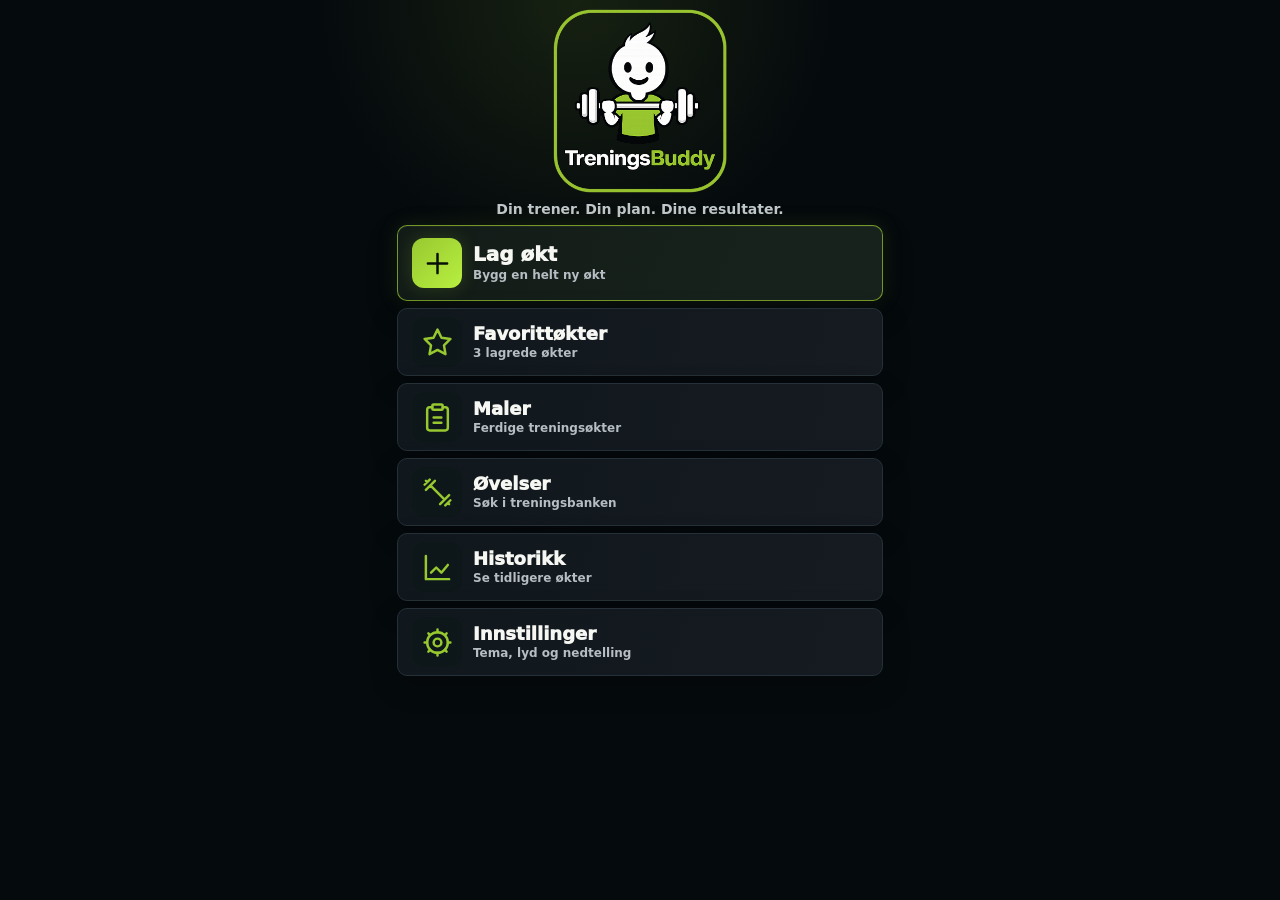
==== publisering/index.html @ ae679e20 "Oppdatert app" ====
﻿<!doctype html>
<html lang="no">
  <head>
    <meta charset="utf-8" />
    <meta name="viewport" content="width=device-width, initial-scale=1" />
    <meta name="theme-color" content="#0a0d10" />
    <link rel="manifest" href="./manifest.webmanifest" />
    <link rel="icon" type="image/png" sizes="32x32" href="./assets/icons/treningsbuddy-favicon-32.png?v=171" />
    <link rel="apple-touch-icon" href="./assets/icons/treningsbuddy-apple-touch-icon.png?v=171" />
    <meta http-equiv="Cache-Control" content="no-cache, no-store, must-revalidate" />
    <link rel="stylesheet" href="./app.css?v=171" />
    <title>treningsbuddy</title>
  </head>
  <body>
    <button class="globalHome" id="globalHome" type="button" aria-label="Gå til startsiden"><svg class="startPlay" viewBox="0 0 24 24" aria-hidden="true"><path d="m8 5 11 7-11 7z"/></svg><span>Start</span></button>
    <main class="app">
      <header class="topbar">
        <div><p class="eyebrow">treningsbuddy</p><h1>Min økt</h1></div>
      </header>
      <section class="grid" id="view"></section>
    </main>
    <script src="./description-loader.js?v=171" defer></script>
  </body>
</html>
---- publisering/app.css ----
﻿:root { color-scheme: dark; --bg:#0a0d10; --panel:#14181d; --strong:#1b2027; --line:#2b333d; --text:#f6f7f2; --muted:#a8b0b7; --accent:#98c830; --ink:#091007; --blue:#78b7ff; }
      * { box-sizing:border-box; }
      body { margin:0; min-height:100vh; background:linear-gradient(180deg,rgba(152,200,48,.08),transparent 220px),var(--bg); color:var(--text); font-family:Inter,system-ui,-apple-system,BlinkMacSystemFont,"Segoe UI",sans-serif; }
      button,input,textarea,select { font:inherit; }
      button { border:0; }
      h1,h2,h3,p { margin:0; }
      h1 { font-size:28px; line-height:1.05; }
      h2 { font-size:19px; }
      h3 { font-size:15px; line-height:1.25; }
      .app { width:min(100%,1120px); margin:0 auto; padding:14px 12px 40px; }
      .globalHome { position:fixed; top:10px; left:10px; z-index:50; min-height:42px; border-radius:8px; color:var(--text); background:#151b20; border:1px solid var(--line); padding:0 13px; font-weight:900; box-shadow:0 8px 24px rgba(0,0,0,.3); cursor:pointer; }
      .topbar { padding-left:74px; }
      .topbar,.quick,.section,.cardTop,.historyRow,.builderHead { display:flex; align-items:center; justify-content:space-between; gap:12px; }
      .topbar { padding:6px 2px 14px 74px; }
      .section { min-height:42px; margin-bottom:12px; }
      .eyebrow { color:var(--accent); font-size:12px; font-weight:900; text-transform:uppercase; }
      .stats { display:grid; gap:4px; justify-items:end; color:var(--muted); font-size:12px; font-weight:800; }
      .tabs { display:flex; gap:8px; overflow-x:auto; margin:0 -12px 14px; padding:0 12px 4px; scrollbar-width:none; }
      .tabs::-webkit-scrollbar { display:none; }
      .tab,.chip,.primary,.secondary,.icon { min-height:42px; border-radius:8px; cursor:pointer; font-weight:900; }
      .tab { flex:0 0 auto; color:var(--muted); background:var(--panel); border:1px solid var(--line); padding:0 12px; }
      .active,.chip.active { color:var(--ink); background:var(--accent); border-color:var(--accent); }
      .quick,.panel { background:rgba(20,24,29,.94); border:1px solid var(--line); border-radius:8px; box-shadow:0 16px 40px rgba(0,0,0,.28); }
      .quick { margin-bottom:14px; padding:14px; }
      .panel { padding:14px; }
      .grid { display:grid; gap:12px; }
      .cards { display:grid; grid-template-columns:1fr; gap:12px; }
      .homeHero,.flowGrid,.timerChoiceGrid { display:grid; gap:12px; }
      .homeDashboard { display:grid; gap:12px; }
      .homeChoice.homeSecondaryChoice { min-height:86px; }
      .homeTools { display:grid; grid-template-columns:repeat(2,minmax(0,1fr)); gap:10px; }
      .homeTool { display:flex; min-height:72px; flex-direction:column; align-items:flex-start; justify-content:center; gap:5px; color:var(--text); text-align:left; cursor:pointer; }
      .homeTool span,.homeChoice.homeSettingsChoice span { font-size:16px; font-weight:900; }
      .homeTool small,.homeChoice.homeSettingsChoice small { color:var(--muted); font-size:12px; font-weight:800; }
      .homeChoice.homeSettingsChoice { min-height:64px; padding:14px 18px; }
      .homeChoice,.flowChoice { width:100%; min-height:132px; align-items:flex-start; flex-direction:column; text-align:left; padding:18px; }
      .homeChoice span,.flowChoice span { display:block; font-size:22px; line-height:1.1; }
      .homeChoice small,.flowChoice small { color:inherit; opacity:.76; font-size:13px; font-weight:800; }
      .flowChoice { color:var(--text); cursor:pointer; }
      .compactFlowGrid { grid-template-columns:repeat(2,minmax(0,1fr)); gap:8px; }
      .compactFlowChoice { min-height:58px; align-items:center; justify-content:center; padding:10px; text-align:center; }
      .compactFlowChoice span { font-size:16px; line-height:1.15; }
      .compactFlowChoice small { color:var(--muted); opacity:1; font-size:12px; }
      .emptyCategory { display:grid; gap:10px; text-align:center; }
      .emptyCategory .actionPair { justify-content:center; }
      .timerChoiceGrid { grid-template-columns:repeat(3,minmax(0,1fr)); }
      .muted { color:var(--muted); }
      .primary,.secondary,.icon { display:inline-flex; align-items:center; justify-content:center; gap:8px; }
      .primary { background:var(--accent); color:var(--ink); padding:11px 14px; }
      .secondary,.chip,.icon { color:var(--text); background:var(--strong); border:1px solid var(--line); }
      .secondary { padding:11px 13px; }
      .icon { width:42px; flex:0 0 42px; }
      .small { width:34px; min-height:34px; flex-basis:34px; }
      .smallText { min-height:34px; padding:0 10px; font-size:12px; }
      .chipRow,.tags,.buttons,.metaLine { display:flex; flex-wrap:wrap; gap:8px; }
      .actionPair { justify-content:flex-end; }
      .chip { padding:0 12px; }
      .pill,.tag { display:inline-flex; align-items:center; min-height:26px; border:1px solid var(--line); border-radius:999px; color:var(--muted); background:rgba(255,255,255,.04); padding:5px 9px; font-size:12px; font-weight:800; }
      .list { display:grid; gap:8px; }
      .categoryGrid { display:grid; grid-template-columns:repeat(2,minmax(0,1fr)); gap:8px; }
      .exerciseList { display:grid; gap:8px; max-height:55vh; overflow:auto; padding-right:2px; }
      .exercisePick { display:grid; grid-template-columns:1fr auto; gap:8px 10px; align-items:center; border:1px solid var(--line); border-radius:8px; background:rgba(255,255,255,.035); padding:10px; }
      .builderSummary,.addedNotice { border:1px solid rgba(120,183,255,.45); border-radius:8px; background:rgba(120,183,255,.08); color:var(--text); padding:10px; font-size:13px; font-weight:800; }
      .addedNotice { border-color:rgba(152,200,48,.55); background:rgba(152,200,48,.1); }
      .newWorkoutPanel { border-color:rgba(120,183,255,.55); }
      .newWorkoutPanel:focus { outline:2px solid var(--accent); outline-offset:2px; }
      .activeWorkoutPanel { border-color:rgba(152,200,48,.75); background:rgba(20,29,22,.96); }
      .historyRow,.bankLine,.builderLine,.setRow { border:1px solid var(--line); border-radius:8px; background:rgba(255,255,255,.035); padding:10px; }
      .clickableRow { align-items:center; }
      .clickableRow .textButton { text-align:left; }
      .exerciseName { color:var(--text); font-size:15px; min-height:0; }
      .bankLine { display:grid; grid-template-columns:1fr auto; align-items:center; gap:10px; }
      .builderLine { display:grid; gap:10px; }
      .selectedExerciseCard { gap:8px; padding:10px 11px; }
      .selectedExerciseMain { display:grid; grid-template-columns:minmax(0,1fr) auto; align-items:center; gap:10px; min-width:0; }
      .selectedExerciseMain h3 { min-width:0; }
      .selectedExerciseMain .exerciseName { max-width:100%; text-align:left; overflow-wrap:anywhere; }
      .selectedExerciseMain .setCountControls { margin:0; gap:5px; white-space:nowrap; }
      .selectedExerciseMain .setCountControls .icon { width:34px; height:34px; min-height:34px; flex-basis:34px; font-size:19px; }
      .selectedExerciseMain .setCountControls strong { display:inline-block; min-width:52px; color:var(--muted); font-size:12px; line-height:1; text-align:center; white-space:nowrap; }
      .selectedExerciseActions { display:grid; grid-template-columns:minmax(82px,1fr) 34px 34px auto; align-items:center; gap:6px; }
      .selectedExerciseActions .compactAction { width:34px; height:34px; min-height:34px; flex-basis:34px; padding:0; font-size:17px; }
      .removeAction { min-height:34px; color:var(--muted); background:transparent; padding:0 7px; font-size:12px; font-weight:800; cursor:pointer; }
      .removeAction:hover,.removeAction:focus { color:#ffb4ac; background:rgba(255,120,105,.08); border-radius:8px; }
      .setRow { display:grid; grid-template-columns:28px 1fr 1fr auto auto; align-items:end; gap:8px; }
      .setNo { min-height:44px; display:grid; place-items:center; color:var(--muted); font-weight:900; }
      label { display:grid; gap:5px; color:var(--muted); font-size:12px; font-weight:900; }
      input,textarea,select { width:100%; color:var(--text); background:#0e1216; border:1px solid var(--line); border-radius:8px; min-height:44px; padding:11px; outline:0; }
      input[type="checkbox"] { width:18px; min-height:18px; accent-color:var(--accent); }
      textarea { min-height:70px; resize:vertical; }
      input:focus,textarea:focus,select:focus { border-color:var(--accent); }
      .meta,.records,.adviceGrid,.progressionGrid,.profileGrid,.sessionMeta,.historyControls,.timerGrid { display:grid; gap:8px; color:var(--muted); font-size:13px; }
      .filterGrid { grid-template-columns:repeat(2,minmax(0,1fr)); }
      .filterGrid input { grid-column:1/-1; }
      .records { grid-template-columns:repeat(2,minmax(0,1fr)); font-weight:800; }
      .progressionGrid { grid-template-columns:repeat(2,minmax(0,1fr)); }
      .stepList { margin:8px 0 0; padding-left:20px; color:var(--muted); }
      .stepList li + li { margin-top:4px; }
      .compactList { margin:8px 0 0; padding-left:18px; color:var(--muted); }
      .compactList li + li { margin-top:4px; }
      .compactList li { white-space:pre-line; }
      .profileGrid section { border:1px solid var(--line); border-radius:8px; background:rgba(255,255,255,.025); padding:10px; }
      .detailPanel { max-width:860px; margin:0 auto; }
      .detailPanel > h2 { margin:0 0 4px; font-size:26px; }
      .techniqueGuide { display:grid; }
      .techniqueGuide section { padding:14px 0; border-bottom:1px solid var(--line); }
      .techniqueGuide section:last-child { border-bottom:0; }
      .techniqueGuide h3 { margin:0 0 8px; font-size:16px; }
      .techniqueGuide p { margin:0; color:var(--muted); line-height:1.55; }
      .techniqueSteps { padding-top:10px; }
      .techniqueSteps .stepList { color:var(--text); font-size:15px; line-height:1.5; }
      .techniqueGuide textarea { min-height:88px; }
      .youtubeSearchButton { display:inline-flex; width:auto; }
      .repsCompact { display:grid; gap:6px; margin-bottom:10px; color:var(--muted); font-size:14px; }
      .videoPanel { display:grid; gap:10px; border:1px solid var(--line); border-radius:8px; background:rgba(255,255,255,.03); padding:12px; }
      .videoEmbed { width:100%; aspect-ratio:16/9; border:0; border-radius:8px; background:#0e1216; }
      .favoriteCard { border-color:rgba(152,200,48,.65); }
      .timerGrid { grid-template-columns:repeat(4,minmax(0,1fr)); }
      .cue { color:var(--text); border-color:rgba(152,200,48,.45); }
      .spark { height:54px; display:grid; grid-template-columns:repeat(8,minmax(5px,1fr)); align-items:end; gap:4px; border:1px solid var(--line); border-radius:8px; padding:8px; background:#0e1216; }
      .spark span { min-height:6px; border-radius:999px 999px 2px 2px; background:linear-gradient(180deg,var(--accent),var(--blue)); }
      .empty { color:var(--muted); border:1px dashed var(--line); border-radius:8px; padding:18px; text-align:center; }
      .link,.textButton { color:var(--accent); background:transparent; padding:0; font-weight:900; text-decoration:none; width:fit-content; }
      .advice { border-left:3px solid var(--accent); padding:8px 10px; background:rgba(152,200,48,.08); border-radius:0 8px 8px 0; }
      .sessionMeta { grid-template-columns:repeat(4,minmax(0,1fr)); }
      .historyControls { grid-template-columns:1fr 180px; }
      .focusWorkout { display:grid; gap:14px; }
      .workoutProgress { height:8px; overflow:hidden; border-radius:999px; background:#0e1216; border:1px solid var(--line); }
      .workoutProgress span { display:block; height:100%; border-radius:999px; background:linear-gradient(90deg,var(--accent),var(--blue)); }
      .neighborGrid { display:grid; grid-template-columns:repeat(2,minmax(0,1fr)); gap:10px; }
      .neighborCard { display:grid; gap:4px; min-height:78px; border:1px solid var(--line); border-radius:8px; background:rgba(255,255,255,.035); padding:10px; }
      .neighborCard span,.clockLabel { color:var(--muted); font-size:12px; font-weight:900; }
      .neighborCard strong { font-size:14px; line-height:1.2; }
      .neighborCard small,.exercisePlan { color:var(--muted); font-size:13px; }
      .emptyNeighbor { opacity:.58; }
      .currentExerciseCard { display:grid; gap:12px; text-align:center; border:1px solid rgba(152,200,48,.55); border-radius:8px; background:rgba(152,200,48,.07); padding:16px; }
      .currentExerciseCard h1 { font-size:clamp(30px,7vw,56px); letter-spacing:0; overflow-wrap:anywhere; }
      .currentExerciseCard .exerciseName { font-size:inherit; color:var(--text); margin:0 auto; }
      .workoutClock { width:min(72vw,260px); aspect-ratio:1; margin:2px auto; display:grid; place-items:center; border-radius:50%; border:10px solid rgba(152,200,48,.35); background:radial-gradient(circle,rgba(152,200,48,.16),rgba(10,13,16,.92)); color:var(--text); font-size:clamp(42px,14vw,76px); line-height:1; font-weight:1000; font-variant-numeric:tabular-nums; box-shadow:0 0 0 1px var(--line),0 18px 42px rgba(0,0,0,.35); }
      .workoutClock.running { border-color:var(--accent); color:var(--accent); }
      .intervalStatus { display:flex; align-items:center; justify-content:center; gap:12px; font-weight:900; }
      .intervalStatus strong { min-width:92px; border-radius:8px; padding:8px 12px; background:var(--strong); }
      .intervalStatus .work { color:var(--ink); background:var(--accent); }
      .intervalStatus .rest { color:#06101b; background:var(--blue); }
      .intervalStatus .done { color:var(--text); background:var(--strong); }
      .strengthMode { display:grid; gap:4px; border:1px solid var(--line); border-radius:8px; background:rgba(255,255,255,.035); padding:14px; }
      .strengthMode span { color:var(--muted); font-size:13px; }
      .soundPicker { display:grid; gap:10px; border:1px solid var(--line); border-radius:8px; background:rgba(255,255,255,.03); padding:12px; }
      .commonTimerSettings { display:grid; gap:12px; border:1px solid rgba(120,183,255,.5); border-radius:8px; background:rgba(120,183,255,.07); padding:12px; }
      .randomWorkoutRow { display:flex; align-items:center; justify-content:flex-end; gap:10px; flex-wrap:wrap; }
      .randomCountChoices { display:flex; gap:6px; }
      .builderTopActions { display:grid; grid-template-columns:1fr 1fr; gap:8px; }
      .builderTopActions button { min-height:50px; }
      .randomChoicePanel { display:flex; align-items:center; justify-content:space-between; gap:12px; padding:10px 0; border-bottom:1px solid var(--line); }
      .builderFilters { padding:10px 0; border-bottom:1px solid var(--line); }
      .setCountControls { display:flex; align-items:center; gap:10px; margin-top:8px; }
      .setCountControls .icon { width:40px; height:40px; min-height:40px; padding:0; font-size:22px; }
      .exerciseActions { justify-content:center; }
      .swapPanel { display:grid; gap:10px; text-align:left; border:1px solid rgba(120,183,255,.5); border-radius:8px; background:#101820; padding:12px; }
      .swapList { display:grid; gap:8px; max-height:48vh; overflow:auto; }
      .swapOption { display:grid; gap:4px; width:100%; min-height:58px; text-align:left; color:var(--text); background:var(--strong); border:1px solid var(--line); border-radius:8px; padding:10px; cursor:pointer; }
      .swapOption:hover,.swapOption:focus { border-color:var(--accent); }
      .swapOption span { color:var(--muted); font-size:12px; }
      .activeTimerControls { text-align:left; }
      .activeTimerButtons,.navButtons { justify-content:center; }
      button:disabled { opacity:.45; cursor:not-allowed; }
      @media (max-width:560px) { .topbar,.quick,.cardTop { align-items:stretch; flex-direction:column; } .quick .primary { width:100%; } .section { align-items:center; } .section .secondary { width:auto; flex:0 0 auto; } .setRow { grid-template-columns:24px 1fr 1fr; } .setRow .secondary { grid-column:1/-1; } .sessionMeta,.historyControls,.records,.progressionGrid,.filterGrid,.timerGrid,.categoryGrid,.timerChoiceGrid,.neighborGrid { grid-template-columns:1fr; } .exercisePick { grid-template-columns:1fr; } .actionPair { display:grid; grid-template-columns:repeat(2,minmax(0,1fr)); width:100%; } .actionPair .primary { grid-column:1/-1; } .actionPair .primary,.actionPair .secondary,.navButtons .primary,.navButtons .secondary,.activeTimerButtons .primary,.activeTimerButtons .secondary { width:100%; min-height:44px; } }
      @media (min-width:760px) { .cards { grid-template-columns:repeat(2,minmax(0,1fr)); } }
      @media (min-width:1040px) { .cards.three { grid-template-columns:repeat(3,minmax(0,1fr)); } }



      body.focusModeActive { background:#050708; }
      body.focusModeActive .topbar, body.focusModeActive .tabs, body.focusModeActive .quick { display:none; }
      body.focusModeActive .app { max-width:760px; padding:62px 10px 28px; }
      .focusScreen { display:grid; gap:14px; min-height:calc(100vh - 24px); border-color:rgba(152,200,48,.58); background:linear-gradient(180deg,rgba(152,200,48,.08),rgba(10,13,16,.98) 220px); touch-action:pan-y; }
      .focusTop { display:flex; align-items:center; justify-content:space-between; gap:10px; color:var(--muted); font-size:13px; font-weight:900; }
      .focusTopActions { display:flex; align-items:center; gap:8px; }
      .focusMenuButton { width:40px; min-width:40px; height:40px; min-height:40px; display:grid; place-items:center; padding:0; border-radius:8px; font-size:22px; line-height:1; }
      .focusHero { display:grid; gap:8px; text-align:center; padding:8px 0 2px; }
      .focusHero h1, .minimalFocus h1 { font-size:clamp(38px,10vw,76px); line-height:1; letter-spacing:0; overflow-wrap:anywhere; }
      .focusHero .exerciseName { color:var(--text); font-size:inherit; margin:0 auto; }
      .focusInfo { display:grid; gap:12px; text-align:center; border:1px solid rgba(255,255,255,.08); border-radius:8px; background:rgba(255,255,255,.035); padding:14px; }
      .focusPrimary { width:100%; min-height:58px; font-size:17px; }
      .setProgress { display:grid; grid-template-columns:repeat(auto-fit,minmax(24px,1fr)); gap:7px; }
      .setProgress span { height:7px; border-radius:4px; background:var(--line); }
      .setProgress span.done { background:var(--accent); }
      .nextExercise { display:grid; gap:4px; border-top:1px solid var(--line); padding-top:12px; }
      .nextExercise span,.nextExercise small { color:var(--muted); }
      .focusSecondary { display:grid; grid-template-columns:1fr auto; gap:8px; }
      .focusMore { display:grid; gap:10px; border-top:1px solid var(--line); padding-top:10px; }
      .timerFocus { background:rgba(152,200,48,.045); }
      .setCheckRow { display:grid; grid-template-columns:repeat(auto-fit,minmax(48px,1fr)); gap:8px; }
      .setCheck { min-height:48px; border-radius:8px; background:var(--strong); border:1px solid var(--line); color:var(--text); font-weight:1000; }
      .setCheck.done { background:var(--accent); color:var(--ink); border-color:var(--accent); }
      .restFocus { display:grid; gap:8px; justify-items:center; border:1px solid rgba(120,183,255,.4); border-radius:8px; background:rgba(120,183,255,.08); padding:12px; }
      .restFocus strong { font-size:clamp(34px,11vw,64px); font-variant-numeric:tabular-nums; color:var(--blue); }
      .focusBlock { display:grid; gap:8px; border:1px solid var(--line); border-radius:8px; background:rgba(255,255,255,.028); padding:12px; }
      .focusBlock h2 { font-size:15px; color:var(--accent); }
      .focusList { margin:0; padding-left:20px; color:var(--text); font-weight:800; }
      .focusList li + li { margin-top:6px; }
      .warningBlock { border-color:rgba(255,205,117,.38); background:rgba(255,205,117,.07); }
      .warningBlock.isExpandable { cursor:pointer; }
      .warningBlock h2 { display:flex; align-items:center; justify-content:space-between; gap:10px; }
      .warningBlock h2 span { color:var(--muted); font-size:12px; font-weight:900; }
      .focusMistakeList { display:grid; gap:10px; margin:0; padding:0; list-style:none; color:var(--text); }
      .focusMistakeList li { display:grid; gap:4px; }
      .focusMistakeList strong { font-size:14px; }
      .focusMistakeList span { color:var(--muted); line-height:1.45; }
      .focusBottom { position:sticky; bottom:8px; z-index:5; border:1px solid rgba(255,255,255,.08); border-radius:8px; background:rgba(10,13,16,.92); backdrop-filter:blur(10px); padding:8px; }
      .setLogOverlay { position:fixed; inset:0; z-index:1200; display:grid; place-items:center; background:rgba(2,5,7,.78); backdrop-filter:blur(8px); padding:18px; }
      .setLogDialog { width:min(100%,390px); display:grid; gap:14px; color:var(--text); background:#141a1f; border:1px solid rgba(152,200,48,.45); border-radius:8px; box-shadow:0 24px 70px rgba(0,0,0,.58),0 0 26px rgba(152,200,48,.08); padding:20px; }
      .setLogDialog h2 { color:var(--accent); font-size:13px; text-transform:uppercase; }
      .setLogDialog h3 { font-size:23px; }
      .previousSet { color:var(--muted); font-size:13px; font-weight:800; }
      .setLogFields { display:grid; grid-template-columns:1fr 1fr; gap:10px; }
      .setLogDialog .primary,.setLogDialog .secondary { width:100%; min-height:50px; }
      .prNotice { border:1px solid rgba(152,200,48,.5); border-radius:8px; background:rgba(152,200,48,.1); color:var(--accent); padding:10px; font-weight:1000; }
      .historyExercise { display:grid; gap:0; }
      .historySetLogs { display:grid; gap:5px; margin:-1px 8px 0; border:1px solid var(--line); border-top:0; border-radius:0 0 8px 8px; background:rgba(152,200,48,.04); padding:9px 11px; color:var(--muted); font-size:12px; font-weight:750; }
      .prBadge { display:inline-flex; align-items:center; min-height:20px; margin-left:5px; border-radius:999px; background:var(--accent); color:var(--ink); padding:2px 7px; font-size:10px; font-weight:1000; }
      .minimalFocus { place-content:center; text-align:center; }
      .minimalFocus .focusCue { display:grid; gap:6px; border:1px solid var(--line); border-radius:8px; padding:12px; background:rgba(255,255,255,.035); }
      .templateCard .historyRow { grid-template-columns:1fr auto; }
      @media (max-width:560px) { .globalHome { top:8px; left:8px; } .topbar { padding:48px 2px 14px; } .randomWorkoutRow .secondary { width:100%; } .focusTop { align-items:center; flex-direction:row; } .focusBottom { display:grid; grid-template-columns:1fr; } .focusBottom .primary, .focusBottom .secondary { width:100%; min-height:50px; } .focusScreen .sessionMeta { grid-template-columns:1fr; } }

.settingsStack { display:grid; gap:12px; }
.settingsGroup { display:grid; gap:16px; }
.settingRow,.volumeSetting>span { display:flex; align-items:center; justify-content:space-between; gap:12px; }
.segmented { display:flex; gap:6px; }
.volumeSetting { display:grid; gap:8px; }
.volumeSetting output { color:var(--accent); font-weight:900; }
.toggleSetting { display:grid; grid-template-columns:auto 1fr; align-items:center; gap:10px; cursor:pointer; }
.toggleSetting input { width:22px; min-height:22px; accent-color:var(--accent); }
.toggleSetting span { display:grid; gap:3px; }
.toggleSetting small { color:var(--muted); }
body.lightMode { color-scheme:light; --bg:#f4f6f3; --panel:#ffffff; --strong:#edf1ec; --line:#c9d2c9; --text:#172019; --muted:#5c685f; background:linear-gradient(180deg,rgba(152,200,48,.09),transparent 220px),var(--bg); }
body.lightMode .quick,body.lightMode .panel { background:rgba(255,255,255,.97); box-shadow:0 12px 30px rgba(28,45,31,.1); }
body.lightMode .tab,body.lightMode .globalHome { background:#fff; }
body.lightMode input,body.lightMode textarea,body.lightMode select { background:#fff; color:var(--text); }
body.lightMode .exercisePick,body.lightMode .historyRow,body.lightMode .bankLine,body.lightMode .builderLine,body.lightMode .setRow,body.lightMode .focusBlock { background:rgba(20,45,25,.035); }
body.lightMode .focusScreen { background:linear-gradient(180deg,rgba(152,200,48,.1),rgba(255,255,255,.98) 220px); }
body.lightMode .focusBottom { background:rgba(255,255,255,.94); }
@media (max-width:560px) { .settingRow { align-items:flex-start; flex-direction:column; } .segmented { width:100%; } .segmented .chip { flex:1; } }.commonSetControls { display:grid; gap:10px; border:1px solid rgba(152,200,48,.42); border-radius:8px; background:rgba(152,200,48,.07); padding:12px; }
.commonSetChoices { display:flex; flex-wrap:wrap; align-items:end; gap:7px; }
.customSetChoice { display:grid; gap:4px; min-width:112px; color:var(--muted); font-size:12px; font-weight:800; }
.customSetChoice input { width:112px; }
body.lightMode .commonSetControls { background:rgba(152,200,48,.08); }
@media (max-width:560px) { .commonSetChoices .chip { flex:1 1 42px; } .customSetChoice { flex:1 1 112px; } }
.commonSetConfirm { display:flex; align-items:center; justify-content:space-between; gap:10px; border-top:1px solid rgba(152,200,48,.35); padding-top:10px; }
@media (max-width:560px) { .commonSetConfirm { align-items:stretch; flex-direction:column; } }
.stagePrompt,.completionScreen { align-content:center; text-align:center; }
.stagePrompt h1,.completionScreen h1 { font-size:clamp(30px,9vw,54px); }
.guidedPreview { display:grid; gap:7px; text-align:left; }
.guidedPreview span { display:grid; grid-template-columns:30px 1fr; align-items:center; gap:8px; border:1px solid var(--line); border-radius:8px; padding:9px; background:rgba(255,255,255,.035); }
.guidedPreview b { display:grid; place-items:center; width:28px; height:28px; border-radius:50%; background:var(--strong); }
.stageChoiceButtons { display:grid; grid-template-columns:1fr 1fr; gap:10px; }
.stageChoiceButtons button { min-height:58px; }
.guidedStage { align-content:start; text-align:center; }
.completionMessage { color:var(--accent); font-size:clamp(22px,7vw,36px); font-weight:1000; }
.completionStats { display:grid; grid-template-columns:repeat(4,minmax(0,1fr)); gap:8px; }
.completionStats span { display:grid; gap:5px; border:1px solid var(--line); border-radius:8px; padding:12px 8px; background:rgba(255,255,255,.035); }
.completionStats small { color:var(--muted); }
.completionScreen label { display:grid; gap:8px; text-align:left; font-weight:900; }
body.lightMode .guidedPreview span,body.lightMode .completionStats span { background:rgba(20,45,25,.035); }
@media (max-width:560px) { .stageChoiceButtons { grid-template-columns:1fr; } .completionStats { grid-template-columns:repeat(2,minmax(0,1fr)); } }
.timerStepPanel { max-width:680px; margin:0 auto; }
.timerStepPanel > .primary { width:100%; min-height:52px; }

@media (max-width:380px) { .selectedExerciseMain { grid-template-columns:1fr; } .selectedExerciseMain .setCountControls { justify-content:flex-start; } }

.compactTemplateCard { align-content:start; }
.templateMeta { grid-template-columns:repeat(3,minmax(0,1fr)); }
.templateExerciseDetails { border-top:1px solid var(--line); border-bottom:1px solid var(--line); padding:8px 0; }
.templateExerciseDetails summary { color:var(--accent); font-weight:900; cursor:pointer; list-style-position:inside; }
.templateExerciseDetails[open] summary { margin-bottom:8px; }
@media (max-width:560px) { .templateMeta { grid-template-columns:1fr 1fr; } .templateMeta span:last-child { grid-column:1/-1; } }
body.homeScreenActive { background:radial-gradient(circle at 45% 0,rgba(152,200,48,.12),transparent 260px),#050a0d; }
body.homeScreenActive .globalHome { display:none; }
body.homeScreenActive .app { width:min(100%,520px); padding:8px 17px 24px; }
body.homeScreenActive .topbar { display:block; padding:0 11px 8px; }
.homeBrand { display:grid; justify-items:center; gap:7px; text-align:center; }
.homeBrandImage { width:clamp(148px,42vw,176px); object-fit:contain; object-position:center; display:block; border-radius:16px; margin:0 auto; }
.homeBrand h1 { color:#98c830; font-size:clamp(34px,9.5vw,43px); line-height:1; letter-spacing:0; font-weight:1000; }
.homeBrand p { color:#c2c8cb; font-size:14px; font-weight:700; }
body.homeScreenActive .homeDashboard { gap:7px; }
.homeMenuCard { width:100%; min-height:68px; display:grid; grid-template-columns:50px minmax(0,1fr); align-items:center; gap:11px; color:var(--text); background:linear-gradient(105deg,#11181d,#151b21); border:1px solid #263038; border-radius:10px; padding:8px 14px; text-align:left; box-shadow:0 10px 28px rgba(0,0,0,.22); cursor:pointer; }
.homeMenuCard:hover,.homeMenuCard:focus-visible { border-color:rgba(152,200,48,.65); box-shadow:0 12px 30px rgba(0,0,0,.25),0 0 18px rgba(152,200,48,.08); outline:0; }
.homeMenuPrimary { min-height:76px; color:var(--text); background:linear-gradient(115deg,#121b17,#18221c 72%); border-color:rgba(152,200,48,.72); box-shadow:0 12px 30px rgba(0,0,0,.28),0 0 22px rgba(152,200,48,.12),inset 0 1px 0 rgba(255,255,255,.04); }
.homeMenuIcon { width:50px; height:50px; display:grid; place-items:center; color:#98c830; border-radius:12px; background:rgba(7,24,20,.28); font-size:38px; line-height:1; font-weight:500; }
.homeMenuPrimary .homeMenuIcon { color:#071007; background:linear-gradient(135deg,#98c830,#b8f040); font-size:40px; box-shadow:0 0 18px rgba(152,200,48,.2); }
.homeMenuCopy { min-width:0; display:grid; gap:3px; }
.homeMenuCopy strong { font-size:18px; line-height:1.08; font-weight:950; }
.homeMenuCopy small { color:#b7bec3; font-size:12px; line-height:1.15; font-weight:700; }
.homeMenuPrimary .homeMenuCopy strong { color:#f6f7f2; font-size:20px; }
.homeMenuPrimary .homeMenuCopy small { color:#b7bec3; }
body.lightMode.homeScreenActive { background:#f4f6f3; }
body.lightMode .homeBrand h1 { color:#6f921f; }
body.lightMode .homeBrand p { color:var(--muted); }
body.lightMode .homeMenuCard { color:var(--text); background:#fff; border-color:var(--line); box-shadow:0 10px 24px rgba(28,45,31,.08); }
body.lightMode .homeMenuPrimary { color:var(--text); background:#fff; border-color:#87b02c; box-shadow:0 10px 24px rgba(28,45,31,.08),0 0 18px rgba(152,200,48,.14); }
body.lightMode .homeMenuCopy small { color:var(--muted); }
body.lightMode .homeMenuPrimary .homeMenuCopy small { color:var(--muted); }
@media (max-height:760px) { body.homeScreenActive .app { padding-top:6px; padding-bottom:18px; } body.homeScreenActive .topbar { padding-bottom:7px; } .homeBrand { gap:6px; } .homeBrandImage { width:clamp(138px,40vw,164px); } .homeBrand p { font-size:13px; } body.homeScreenActive .homeDashboard { gap:6px; } .homeMenuCard { min-height:63px; padding-top:7px; padding-bottom:7px; } .homeMenuPrimary { min-height:70px; } }
@media (max-width:380px) { body.homeScreenActive .app { padding-left:12px; padding-right:12px; } .homeBrandImage { width:clamp(136px,42vw,158px); } .homeMenuCard { grid-template-columns:48px minmax(0,1fr); padding:7px 12px; } .homeMenuIcon { width:48px; height:48px; } }
.homeMenuIcon svg { width:31px; height:31px; fill:none; stroke:currentColor; stroke-width:1.9; stroke-linecap:round; stroke-linejoin:round; }
.homeMenuPrimary .homeMenuIcon svg { width:33px; height:33px; stroke-width:1.8; }

body.flowSelectionActive { overflow-x:hidden; background:radial-gradient(circle at 50% 0,rgba(152,200,48,.07),transparent 250px),#050a0d; }
body.flowSelectionActive .globalHome,body.flowSelectionActive .topbar { display:none; }
body.flowSelectionActive .app { width:min(100%,560px); padding:14px 17px 28px; }
.flowSelectionHeader { position:relative; display:grid; grid-template-columns:minmax(0,1fr) auto; align-items:start; gap:16px; margin-bottom:22px; padding:12px 2px 0; }
.flowSelectionTitle { min-width:0; }
.flowSelectionLogo { height:clamp(88px,16vw,96px); width:auto; object-fit:contain; justify-self:end; align-self:start; margin-top:0; opacity:.96; filter:drop-shadow(0 10px 20px rgba(0,0,0,.28)); }
.flowCategoryArrow svg { width:25px; height:25px; fill:none; stroke:currentColor; stroke-width:2; stroke-linecap:round; stroke-linejoin:round; }
.flowBrand { margin-bottom:12px; color:#98c830; font-size:12px; line-height:1; font-weight:1000; white-space:nowrap; }
.flowSelectionHeader h2 { font-size:38px; line-height:1.02; font-weight:1000; }
.flowSubtitle { margin-top:9px; color:#aeb7bc; font-size:16px; line-height:1.2; font-weight:650; }
.flowCategoryGrid { display:grid; grid-template-columns:repeat(2,minmax(0,1fr)); grid-template-rows:repeat(5,minmax(88px,1fr)); gap:10px; min-height:calc(100dvh - 174px); }
.flowCategoryCard { position:relative; isolation:isolate; overflow:hidden; min-width:0; min-height:0; display:grid; grid-template-columns:54px minmax(0,1fr); align-items:center; gap:12px; color:var(--text); background:linear-gradient(145deg,#121a1f,#0b1216 82%); border:1px solid #29363d; border-radius:8px; padding:12px; text-align:left; box-shadow:0 8px 20px rgba(0,0,0,.24),inset 0 1px 0 rgba(255,255,255,.025); cursor:pointer; transition:transform .18s ease,border-color .18s ease,box-shadow .18s ease,background-color .18s ease; -webkit-tap-highlight-color:transparent; }
.flowCategoryCard::before { display:none; }
.flowCategoryCard::after { display:none; }
.flowCategoryCard:hover,.flowCategoryCard:focus-visible,.flowCategoryCard.isSelected { transform:translateY(-2px); border-color:rgba(152,200,48,.58); box-shadow:0 16px 32px rgba(0,0,0,.34),0 0 22px rgba(152,200,48,.09),inset 0 1px 0 rgba(255,255,255,.04); outline:0; }
.flowCategoryCard:active { transform:scale(.982); border-color:rgba(152,200,48,.8); box-shadow:0 6px 16px rgba(0,0,0,.3),0 0 24px rgba(152,200,48,.16); }
.flowCategoryIcon { position:relative; z-index:1; width:54px; height:54px; display:grid; place-items:center; color:#b8f040; }
.flowCategoryIcon::after { display:none; }
.flowCategoryIcon svg { width:48px; height:48px; fill:none; stroke:currentColor; stroke-width:1.9; stroke-linecap:round; stroke-linejoin:round; }
.flowCategoryCopy { position:relative; z-index:1; min-width:0; display:grid; gap:7px; }
.flowCategoryCopy strong { min-width:0; font-size:18px; line-height:1.05; font-weight:950; white-space:nowrap; letter-spacing:0; }
.flowCategoryCopy small { color:#a9b1b7; font-size:12px; line-height:1.1; font-weight:750; }
.flowCategoryArrow { display:none; }
.flowCategoryCard[data-flow-id="morgen"] .flowCategoryCopy strong { font-size:15px; }
body.lightMode.flowSelectionActive { background:#f4f6f3; }
body.lightMode .flowCategoryCard { background:#fff; border-color:var(--line); box-shadow:0 10px 24px rgba(28,45,31,.08); }
body.lightMode .flowSubtitle,body.lightMode .flowCategoryCopy small { color:var(--muted); }
@media (max-width:420px) { body.flowSelectionActive .app { padding:12px 14px 20px; } .flowSelectionHeader { margin-bottom:18px; padding-top:8px; gap:12px; } .flowSelectionLogo { height:clamp(84px,21vw,94px); width:auto; } .flowSelectionHeader h2 { font-size:35px; } .flowSubtitle { margin-top:8px; font-size:15px; } .flowCategoryGrid { grid-template-rows:repeat(5,minmax(82px,1fr)); min-height:calc(100dvh - 164px); gap:9px 10px; } .flowCategoryCard { grid-template-columns:42px minmax(0,1fr); gap:8px; padding:10px 8px; } .flowCategoryIcon { width:42px; height:42px; } .flowCategoryIcon svg { width:39px; height:39px; } .flowCategoryCopy { gap:5px; } .flowCategoryCopy strong { font-size:15px; } .flowCategoryCard[data-flow-id="kroppsvekt"] .flowCategoryCopy strong { font-size:13px; } .flowCategoryCard[data-flow-id="morgen"] .flowCategoryCopy strong { font-size:12px; } .flowCategoryCopy small { font-size:11px; } }

.globalHome { display:inline-flex; align-items:center; gap:8px; }
.startPlay { width:19px; height:19px; fill:none; stroke:var(--accent); stroke-width:2; stroke-linecap:round; stroke-linejoin:round; }

.selectedExerciseList { display:grid; gap:8px; }
.selectedExerciseCard { position:relative; touch-action:none; user-select:none; cursor:grab; transition:transform .18s ease,box-shadow .18s ease,border-color .18s ease,opacity .18s ease; }
.selectedExerciseHeader { display:grid; grid-template-columns:minmax(0,1fr) 36px; align-items:center; gap:10px; }
.selectedExerciseHeader h3 { min-width:0; }
.selectedExerciseHeader .exerciseName { max-width:100%; overflow-wrap:anywhere; text-align:left; }
.selectedExerciseActions { display:flex; align-items:center; justify-content:space-between; gap:10px; }
.selectedExerciseActions .setCountControls { margin:0; }
.selectedExerciseActions .techniqueAction { margin-left:auto; }
.trashAction { width:36px; height:36px; display:grid; place-items:center; padding:0; border-radius:8px; }
.trashAction svg { width:19px; height:19px; fill:none; stroke:currentColor; stroke-width:1.8; stroke-linecap:round; stroke-linejoin:round; }
.selectedExerciseCard.isDragging { cursor:grabbing; transform:scale(1.02); border-color:rgba(152,200,48,.72); background:#1a2025; box-shadow:0 18px 42px rgba(0,0,0,.48); opacity:.98; }
.dragPlaceholder { border:1px dashed rgba(152,200,48,.55); border-radius:8px; background:rgba(152,200,48,.07); transition:height .18s ease,transform .18s ease; }
body.lightMode .selectedExerciseCard.isDragging { background:#fff; box-shadow:0 18px 38px rgba(28,45,31,.2); }
@media (max-width:380px) { .selectedExerciseActions { gap:6px; } .selectedExerciseActions .setCountControls { gap:4px; } }

.backPromptOverlay { position:fixed; inset:0; z-index:2000; display:grid; place-items:center; padding:20px; background:rgba(2,5,7,.78); backdrop-filter:blur(8px); }
.backPrompt { width:min(100%,420px); display:grid; gap:12px; border:1px solid rgba(152,200,48,.45); border-radius:10px; background:#151b20; padding:20px; box-shadow:0 24px 70px rgba(0,0,0,.55); }
.backPrompt h2 { font-size:21px; }
.backPrompt p { color:var(--muted); }
.backPromptActions { display:grid; gap:8px; }
.backPromptActions button { width:100%; min-height:48px; }
.dangerAction { color:#ffb4ac; border-color:rgba(255,120,105,.42); }
body.lightMode .backPrompt { background:#fff; }
.historyViews{flex-shrink:0}
.recordSearch{margin-bottom:14px}
.recordSearch label{font-weight:700}
.personalRecordsGrid{grid-template-columns:repeat(2,minmax(0,1fr))}
.personalRecordCard{gap:14px}
.recordMetrics{display:grid;grid-template-columns:repeat(2,minmax(0,1fr));gap:10px}
.recordMetrics span{display:grid;gap:3px;padding:10px;border:1px solid var(--line);border-radius:8px;background:color-mix(in srgb,var(--panel) 82%,transparent)}
.recordMetrics small{color:var(--muted);font-size:.78rem}
.recordMetrics strong{font-size:.96rem}
.aboutSettings .settingRow{align-items:flex-start}
.aboutSettings .settingRow strong{max-width:62%;text-align:right;font-size:.92rem}
.setLogError{margin:0;color:#ff9b94;font-weight:700;font-size:.88rem}
.workoutPreviewPanel{max-width:760px;margin:0 auto}
.readonlyExerciseList{display:grid;gap:8px}
.readonlyExercise{display:grid;grid-template-columns:32px minmax(0,1fr);align-items:center;gap:10px;padding:12px;border:1px solid var(--line);border-radius:8px;background:color-mix(in srgb,var(--panel) 88%,transparent)}
.readonlyExercise>span{display:grid;place-items:center;width:28px;height:28px;border-radius:50%;background:rgba(152,200,48,.12);color:var(--accent);font-weight:800}
.readonlyExercise div{display:grid;gap:3px;min-width:0}.readonlyExercise strong{overflow-wrap:anywhere}.readonlyExercise small{color:var(--muted)}
.previewActions{margin-top:4px}.previewActions .primary,.previewActions .secondary{min-height:48px}
@media(max-width:700px){.historyHeader{align-items:flex-start;flex-direction:column}.historyViews{width:100%}.historyViews .chip{flex:1}.personalRecordsGrid{grid-template-columns:1fr}.recordMetrics{gap:8px}}
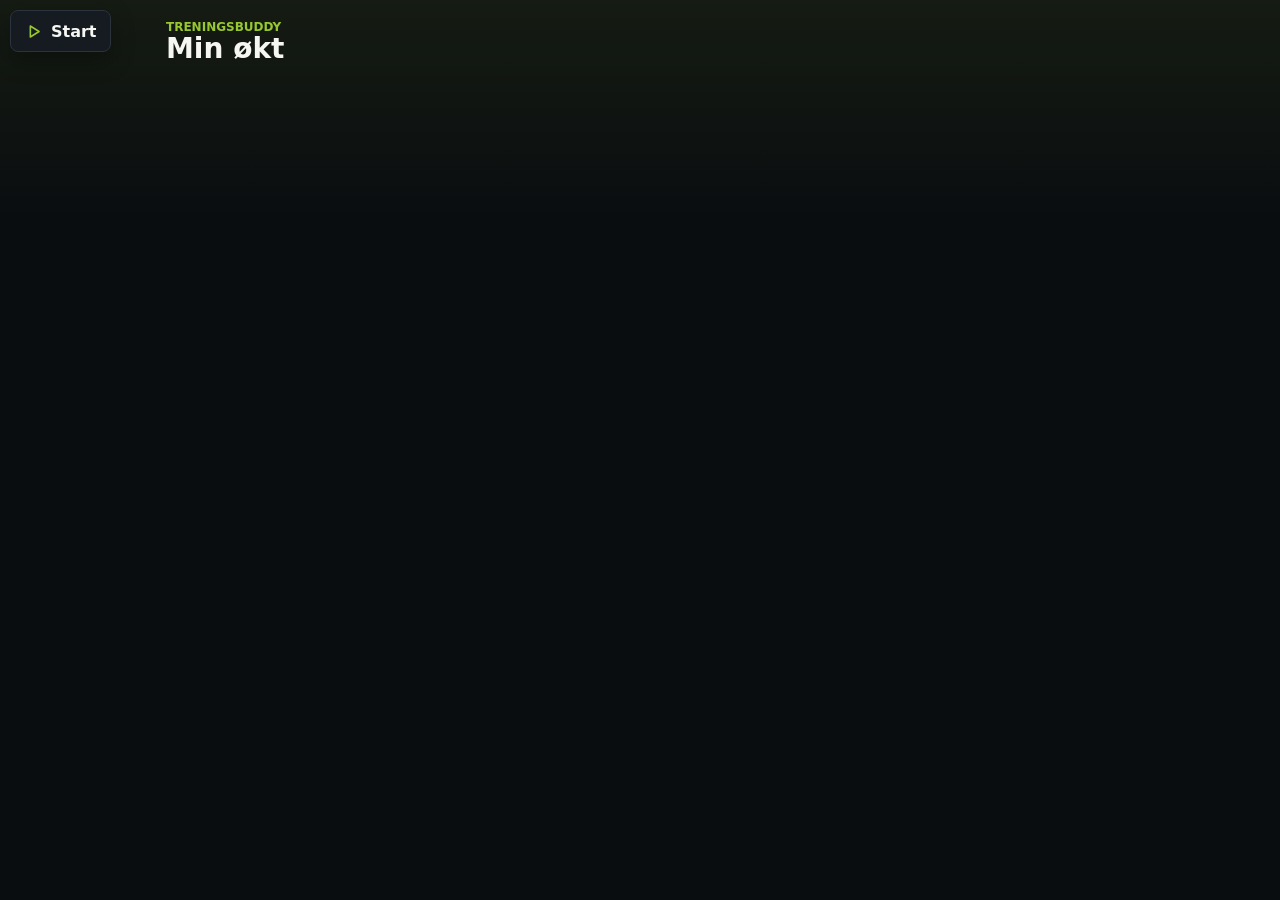
==== commit dfde4aac: "Update" ====
--- a/publisering/index.html
+++ b/publisering/index.html
@@ -5,10 +5,10 @@
     <meta name="viewport" content="width=device-width, initial-scale=1" />
     <meta name="theme-color" content="#0a0d10" />
     <link rel="manifest" href="./manifest.webmanifest" />
-    <link rel="icon" type="image/png" sizes="32x32" href="./assets/icons/treningsbuddy-favicon-32.png?v=171" />
-    <link rel="apple-touch-icon" href="./assets/icons/treningsbuddy-apple-touch-icon.png?v=171" />
+    <link rel="icon" type="image/png" sizes="32x32" href="./assets/icons/treningsbuddy-favicon-32.png?v=200" />
+    <link rel="apple-touch-icon" href="./assets/icons/treningsbuddy-apple-touch-icon.png?v=200" />
     <meta http-equiv="Cache-Control" content="no-cache, no-store, must-revalidate" />
-    <link rel="stylesheet" href="./app.css?v=171" />
+    <link rel="stylesheet" href="./app.css?v=200" />
     <title>treningsbuddy</title>
   </head>
   <body>
@@ -19,6 +19,8 @@
       </header>
       <section class="grid" id="view"></section>
     </main>
-    <script src="./description-loader.js?v=171" defer></script>
+    <script src="./workout-categories.js?v=200" defer></script>
+    <script src="./exercise-registry.js?v=200" defer></script>
+    <script src="./description-loader.js?v=200" defer></script>
   </body>
 </html>
--- a/publisering/app.css
+++ b/publisering/app.css
@@ -176,7 +176,11 @@
       .focusScreen { display:grid; gap:14px; min-height:calc(100vh - 24px); border-color:rgba(152,200,48,.58); background:linear-gradient(180deg,rgba(152,200,48,.08),rgba(10,13,16,.98) 220px); touch-action:pan-y; }
       .focusTop { display:flex; align-items:center; justify-content:space-between; gap:10px; color:var(--muted); font-size:13px; font-weight:900; }
       .focusTopActions { display:flex; align-items:center; gap:8px; }
+      .focusMenuWrap { position:relative; }
       .focusMenuButton { width:40px; min-width:40px; height:40px; min-height:40px; display:grid; place-items:center; padding:0; border-radius:8px; font-size:22px; line-height:1; }
+      .focusDropdown { position:absolute; z-index:30; top:calc(100% + 8px); right:0; width:min(250px,calc(100vw - 34px)); display:grid; gap:7px; padding:9px; border:1px solid rgba(152,200,48,.45); border-radius:10px; background:#151b20; box-shadow:0 18px 44px rgba(0,0,0,.55); }
+      .focusDropdown button { width:100%; min-height:44px; text-align:left; justify-content:flex-start; }
+      body.lightMode .focusDropdown { background:#fff; }
       .focusHero { display:grid; gap:8px; text-align:center; padding:8px 0 2px; }
       .focusHero h1, .minimalFocus h1 { font-size:clamp(38px,10vw,76px); line-height:1; letter-spacing:0; overflow-wrap:anywhere; }
       .focusHero .exerciseName { color:var(--text); font-size:inherit; margin:0 auto; }
@@ -218,6 +222,18 @@
       .prNotice { border:1px solid rgba(152,200,48,.5); border-radius:8px; background:rgba(152,200,48,.1); color:var(--accent); padding:10px; font-weight:1000; }
       .historyExercise { display:grid; gap:0; }
       .historySetLogs { display:grid; gap:5px; margin:-1px 8px 0; border:1px solid var(--line); border-top:0; border-radius:0 0 8px 8px; background:rgba(152,200,48,.04); padding:9px 11px; color:var(--muted); font-size:12px; font-weight:750; }
+      .historySetEntry { display:flex; align-items:center; justify-content:space-between; gap:8px; min-width:0; }
+      .historyDeleteIcon,.recordDeleteIcon { display:inline-grid; place-items:center; width:28px; height:28px; flex:0 0 28px; padding:0; border:1px solid transparent; border-radius:50%; background:transparent; color:var(--muted); font-size:17px; line-height:1; }
+      .historyDeleteIcon:hover,.historyDeleteIcon:focus-visible,.recordDeleteIcon:hover,.recordDeleteIcon:focus-visible { color:#ffb4ac; border-color:rgba(255,120,105,.42); outline:0; }
+      .recordDeleteIcon { width:22px; height:22px; margin-left:3px; vertical-align:middle; font-size:14px; }
+      .deleteEntryOverlay { position:fixed; inset:0; z-index:2500; display:grid; place-items:center; padding:20px; background:rgba(2,5,7,.78); backdrop-filter:blur(8px); }
+      .deleteEntryDialog { width:min(100%,390px); display:grid; gap:10px; padding:20px; border:1px solid var(--line); border-radius:10px; background:var(--panel); box-shadow:0 24px 70px rgba(0,0,0,.55); }
+      .deleteEntryDialog h2 { font-size:21px; }
+      .deleteEntryDialog p { color:var(--muted); }
+      .deleteEntryDialog div { display:grid; grid-template-columns:1fr 1fr; gap:8px; margin-top:6px; }
+      .deleteEntryDialog button { min-height:46px; }
+      .dangerDelete { color:#fff; background:#b83a35; border-color:#d75a54; }
+      body.lightMode .deleteEntryDialog { background:#fff; }
       .prBadge { display:inline-flex; align-items:center; min-height:20px; margin-left:5px; border-radius:999px; background:var(--accent); color:var(--ink); padding:2px 7px; font-size:10px; font-weight:1000; }
       .minimalFocus { place-content:center; text-align:center; }
       .minimalFocus .focusCue { display:grid; gap:6px; border:1px solid var(--line); border-radius:8px; padding:12px; background:rgba(255,255,255,.035); }
@@ -270,6 +286,12 @@
 @media (max-width:380px) { .selectedExerciseMain { grid-template-columns:1fr; } .selectedExerciseMain .setCountControls { justify-content:flex-start; } }
 
 .compactTemplateCard { align-content:start; }
+.swipeHint { margin:-5px 0 9px; color:var(--muted); font-size:12px; font-weight:800; }
+@media (max-width:759px) {
+  .workoutSwipeCards { display:flex; overflow-x:auto; scroll-snap-type:x mandatory; scroll-padding:12px; overscroll-behavior-x:contain; scrollbar-width:none; margin:0 -12px; padding:0 12px 12px; }
+  .workoutSwipeCards::-webkit-scrollbar { display:none; }
+  .workoutSwipeCards > .panel { flex:0 0 calc(100vw - 24px); width:calc(100vw - 24px); max-width:560px; scroll-snap-align:center; scroll-snap-stop:always; }
+}
 .templateMeta { grid-template-columns:repeat(3,minmax(0,1fr)); }
 .templateExerciseDetails { border-top:1px solid var(--line); border-bottom:1px solid var(--line); padding:8px 0; }
 .templateExerciseDetails summary { color:var(--accent); font-weight:900; cursor:pointer; list-style-position:inside; }
@@ -370,9 +392,22 @@
 .recordMetrics span{display:grid;gap:3px;padding:10px;border:1px solid var(--line);border-radius:8px;background:color-mix(in srgb,var(--panel) 82%,transparent)}
 .recordMetrics small{color:var(--muted);font-size:.78rem}
 .recordMetrics strong{font-size:.96rem}
+.deleteRecordAction{justify-self:start;min-height:36px;padding:7px 11px;font-size:.78rem}
+.exerciseHistoryStrip{display:grid;grid-template-columns:repeat(3,minmax(0,1fr));gap:clamp(8px,3vw,18px);margin:-4px 0 2px;padding:0 2px}
+.exerciseHistoryStrip span{display:grid;gap:2px;min-width:0}
+.exerciseHistoryStrip small,.exerciseHistoryEmpty{color:var(--muted);font-size:.72rem;font-weight:750;line-height:1.2}
+.exerciseHistoryStrip strong{min-width:0;font-size:.9rem;font-weight:850;line-height:1.25;white-space:nowrap;font-variant-numeric:tabular-nums}
+.exerciseHistoryEmpty{margin:-3px 2px 2px}
+.minimalFocus .exerciseHistoryStrip{width:100%;text-align:left}
+@media(max-width:360px){.exerciseHistoryStrip{gap:6px}.exerciseHistoryStrip strong{font-size:.78rem}.exerciseHistoryStrip small{font-size:.66rem}}
 .aboutSettings .settingRow{align-items:flex-start}
 .aboutSettings .settingRow strong{max-width:62%;text-align:right;font-size:.92rem}
 .setLogError{margin:0;color:#ff9b94;font-weight:700;font-size:.88rem}
+.setLogFields input{min-height:58px;font-size:1.3rem;font-weight:800;text-align:center;font-variant-numeric:tabular-nums}
+.undoSetButton{width:100%;margin-top:8px;min-height:44px}
+.recentExercises{display:grid;gap:8px;margin:14px 0 6px}.recentExercises>strong{font-size:.78rem;color:var(--muted);text-transform:uppercase;letter-spacing:.08em}
+.workoutSwipeCards>.panel>.cardTop{order:1}.workoutSwipeCards>.panel>.meta{order:2}.workoutSwipeCards>.panel>.buttons.actionPair{order:3;margin-bottom:4px}.workoutSwipeCards>.panel>.list,.workoutSwipeCards>.panel>details{order:4}
+.workoutSwipeCards>.panel>.buttons.actionPair{display:grid;grid-template-columns:none;grid-auto-flow:column;grid-auto-columns:minmax(0,1fr);gap:6px;width:100%}.workoutSwipeCards>.panel>.buttons.actionPair>.primary,.workoutSwipeCards>.panel>.buttons.actionPair>.secondary{grid-column:auto;width:100%;min-width:0;min-height:44px;padding:8px 5px;font-size:clamp(.68rem,2.8vw,.82rem);white-space:nowrap}
 .workoutPreviewPanel{max-width:760px;margin:0 auto}
 .readonlyExerciseList{display:grid;gap:8px}
 .readonlyExercise{display:grid;grid-template-columns:32px minmax(0,1fr);align-items:center;gap:10px;padding:12px;border:1px solid var(--line);border-radius:8px;background:color-mix(in srgb,var(--panel) 88%,transparent)}
@@ -380,3 +415,28 @@
 .readonlyExercise div{display:grid;gap:3px;min-width:0}.readonlyExercise strong{overflow-wrap:anywhere}.readonlyExercise small{color:var(--muted)}
 .previewActions{margin-top:4px}.previewActions .primary,.previewActions .secondary{min-height:48px}
 @media(max-width:700px){.historyHeader{align-items:flex-start;flex-direction:column}.historyViews{width:100%}.historyViews .chip{flex:1}.personalRecordsGrid{grid-template-columns:1fr}.recordMetrics{gap:8px}}
+
+.timerHeader{margin-bottom:12px}
+.standaloneTimer{max-width:680px;margin:0 auto;display:grid;gap:18px;text-align:center;padding:clamp(18px,5vw,32px)}
+.timerModeTabs{display:grid;grid-template-columns:1fr 1fr;gap:8px}
+.timerModeTabs .chip{min-height:44px}
+.standalonePhase{color:var(--muted);font-size:.88rem;font-weight:900;letter-spacing:.18em}
+.standalonePhase.work{color:var(--accent)}
+.standalonePhase.rest{color:#75c8ff}
+.standaloneClock{font-variant-numeric:tabular-nums;font-size:clamp(4.5rem,22vw,8.5rem);font-weight:950;line-height:.9;letter-spacing:-.065em;color:var(--text);text-shadow:0 10px 36px rgba(0,0,0,.28)}
+.standaloneClock.running{color:var(--accent)}
+.standaloneRound{margin-top:-8px;color:var(--muted);font-size:1.05rem;font-weight:800}
+.timerMainActions{display:grid;grid-template-columns:2fr 1fr;gap:10px}
+.timerMainActions button{min-height:54px;font-size:1rem}
+.timerSetup{display:grid;gap:12px;padding-top:18px;border-top:1px solid var(--line);text-align:left}
+.timerSetup h3{font-size:1rem}
+.timerPresets{display:flex;flex-wrap:wrap;gap:8px}
+.timerPresets .chip{flex:1;min-width:72px;min-height:42px}
+#customInterval{flex:1 1 120px;min-width:120px;white-space:nowrap;padding-inline:10px}
+.timerCustom{display:grid;grid-template-columns:repeat(2,minmax(0,1fr)) auto;align-items:end;gap:10px}
+.timerCustom.intervalCustom{grid-template-columns:repeat(3,minmax(0,1fr)) auto}
+.timerCustom label{display:grid;gap:6px;color:var(--muted);font-size:.78rem;font-weight:750}
+.timerCustom input{width:100%;min-height:44px;text-align:center;font-size:1rem}
+.timerCustom button{min-height:44px}
+body.lightMode .standaloneClock{text-shadow:none}
+@media(max-width:560px){.timerCustom,.timerCustom.intervalCustom{grid-template-columns:repeat(2,minmax(0,1fr))}.timerCustom button{grid-column:1/-1}.standaloneTimer{gap:16px}.timerMainActions{grid-template-columns:1fr 1fr}}
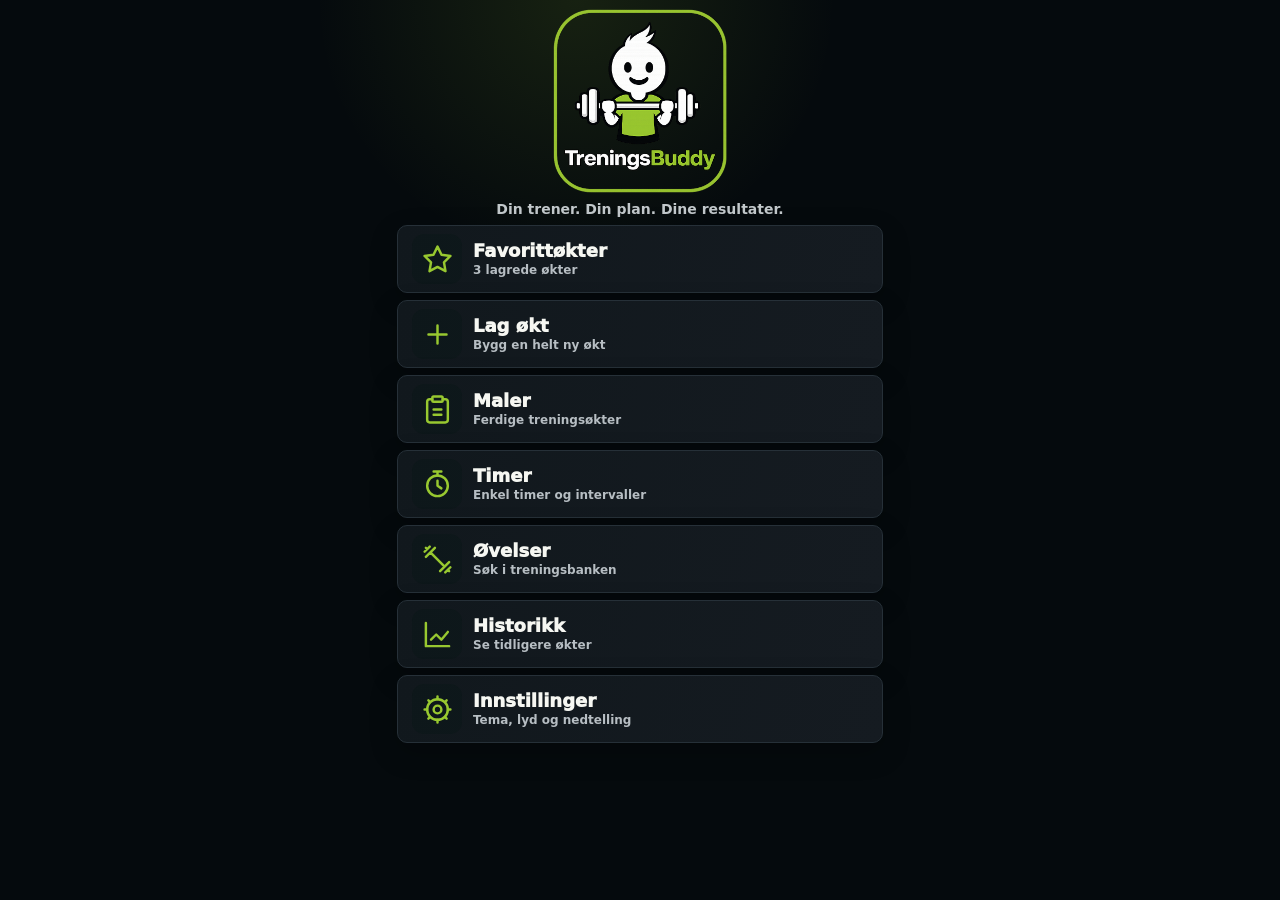
==== commit fed3471d: "Update" ====
--- a/publisering/index.html
+++ b/publisering/index.html
@@ -5,10 +5,10 @@
     <meta name="viewport" content="width=device-width, initial-scale=1" />
     <meta name="theme-color" content="#0a0d10" />
     <link rel="manifest" href="./manifest.webmanifest" />
-    <link rel="icon" type="image/png" sizes="32x32" href="./assets/icons/treningsbuddy-favicon-32.png?v=200" />
-    <link rel="apple-touch-icon" href="./assets/icons/treningsbuddy-apple-touch-icon.png?v=200" />
+    <link rel="icon" type="image/png" sizes="32x32" href="./assets/icons/treningsbuddy-favicon-32.png?v=204" />
+    <link rel="apple-touch-icon" href="./assets/icons/treningsbuddy-apple-touch-icon.png?v=204" />
     <meta http-equiv="Cache-Control" content="no-cache, no-store, must-revalidate" />
-    <link rel="stylesheet" href="./app.css?v=200" />
+    <link rel="stylesheet" href="./app.css?v=204" />
     <title>treningsbuddy</title>
   </head>
   <body>
@@ -19,8 +19,9 @@
       </header>
       <section class="grid" id="view"></section>
     </main>
-    <script src="./workout-categories.js?v=200" defer></script>
-    <script src="./exercise-registry.js?v=200" defer></script>
-    <script src="./description-loader.js?v=200" defer></script>
+    <script src="./workout-categories.js?v=204" defer></script>
+    <script src="./exercise-registry.js?v=204" defer></script>
+    <script src="./warmup-engine.js?v=204" defer></script>
+    <script src="./description-loader.js?v=204" defer></script>
   </body>
 </html>
--- a/publisering/app.css
+++ b/publisering/app.css
@@ -268,7 +268,8 @@
 .stagePrompt,.completionScreen { align-content:center; text-align:center; }
 .stagePrompt h1,.completionScreen h1 { font-size:clamp(30px,9vw,54px); }
 .guidedPreview { display:grid; gap:7px; text-align:left; }
-.guidedPreview span { display:grid; grid-template-columns:30px 1fr; align-items:center; gap:8px; border:1px solid var(--line); border-radius:8px; padding:9px; background:rgba(255,255,255,.035); }
+.guidedPreview>span { display:grid; grid-template-columns:30px 1fr; align-items:center; gap:8px; border:1px solid var(--line); border-radius:8px; padding:9px; background:rgba(255,255,255,.035); }
+.guidedPreview>span>span{display:grid;gap:2px}.guidedPreview small{color:var(--muted);font-size:.75rem;line-height:1.3}
 .guidedPreview b { display:grid; place-items:center; width:28px; height:28px; border-radius:50%; background:var(--strong); }
 .stageChoiceButtons { display:grid; grid-template-columns:1fr 1fr; gap:10px; }
 .stageChoiceButtons button { min-height:58px; }
